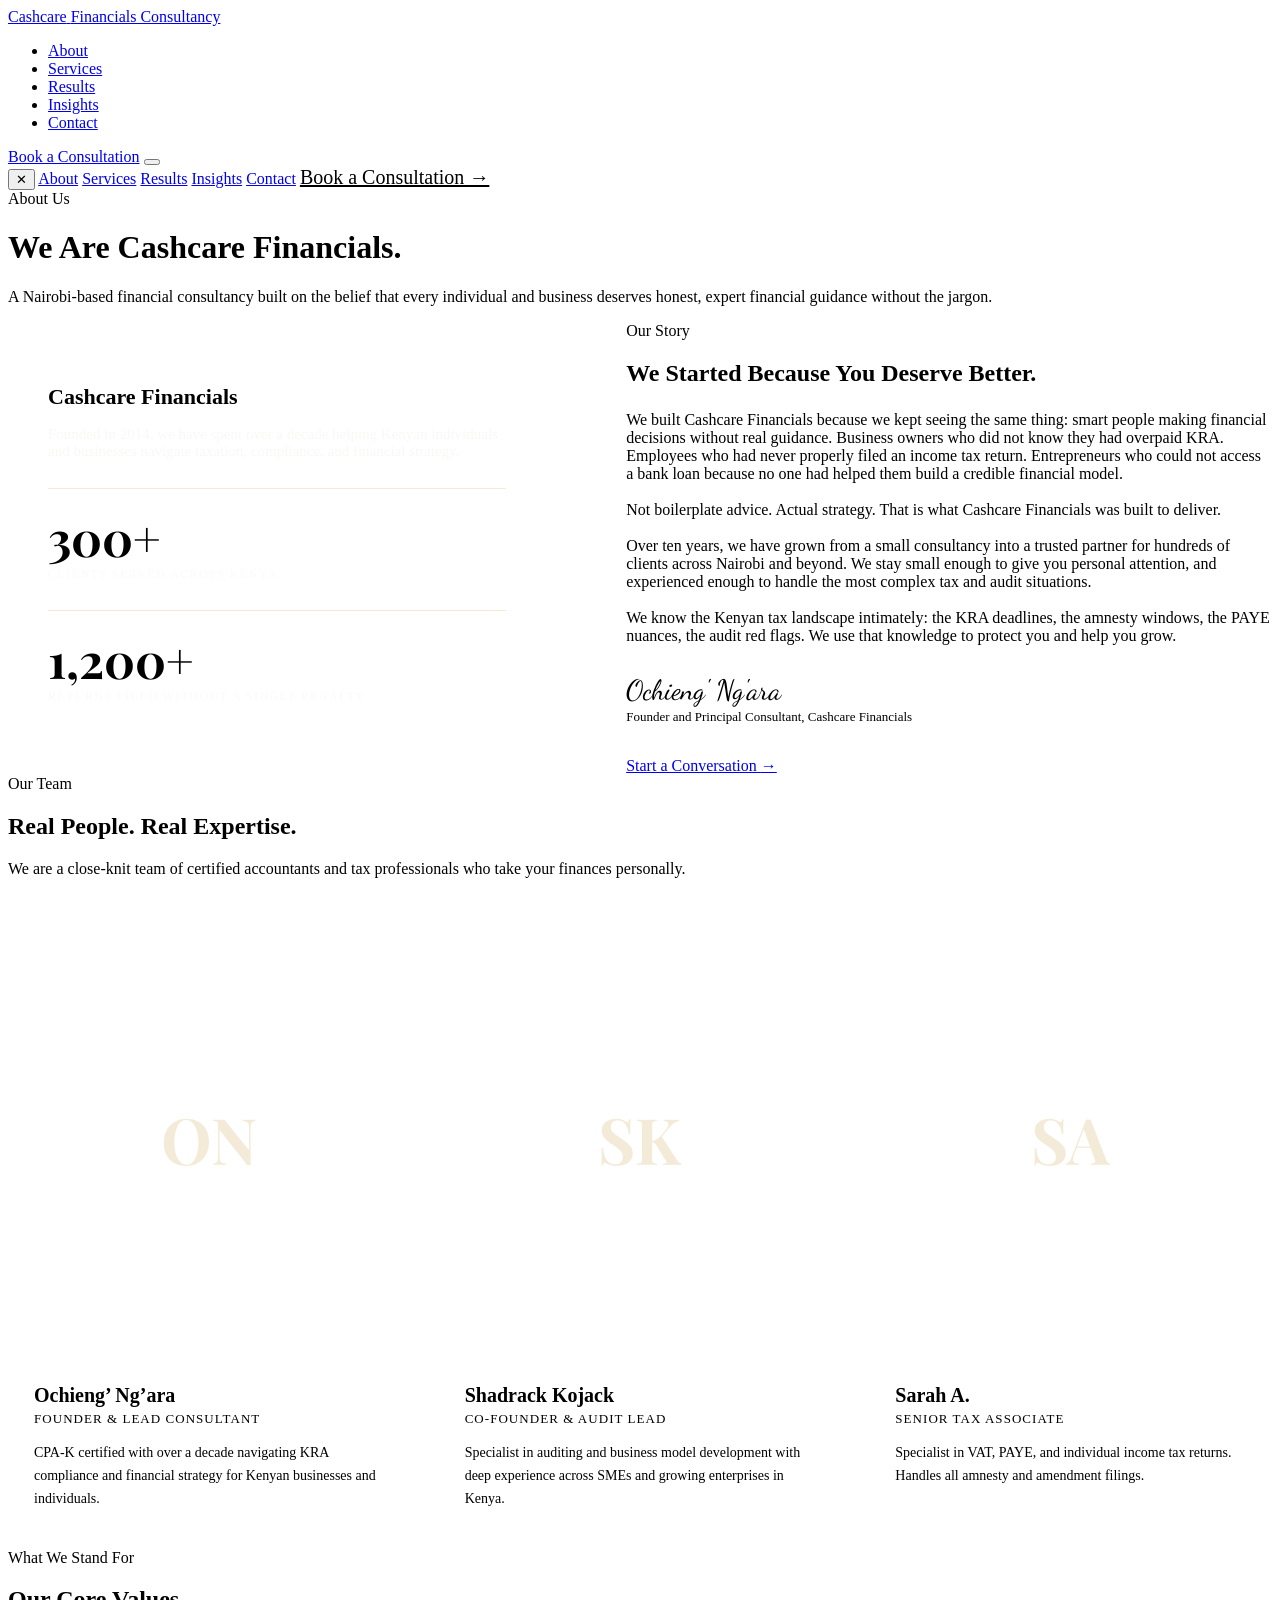
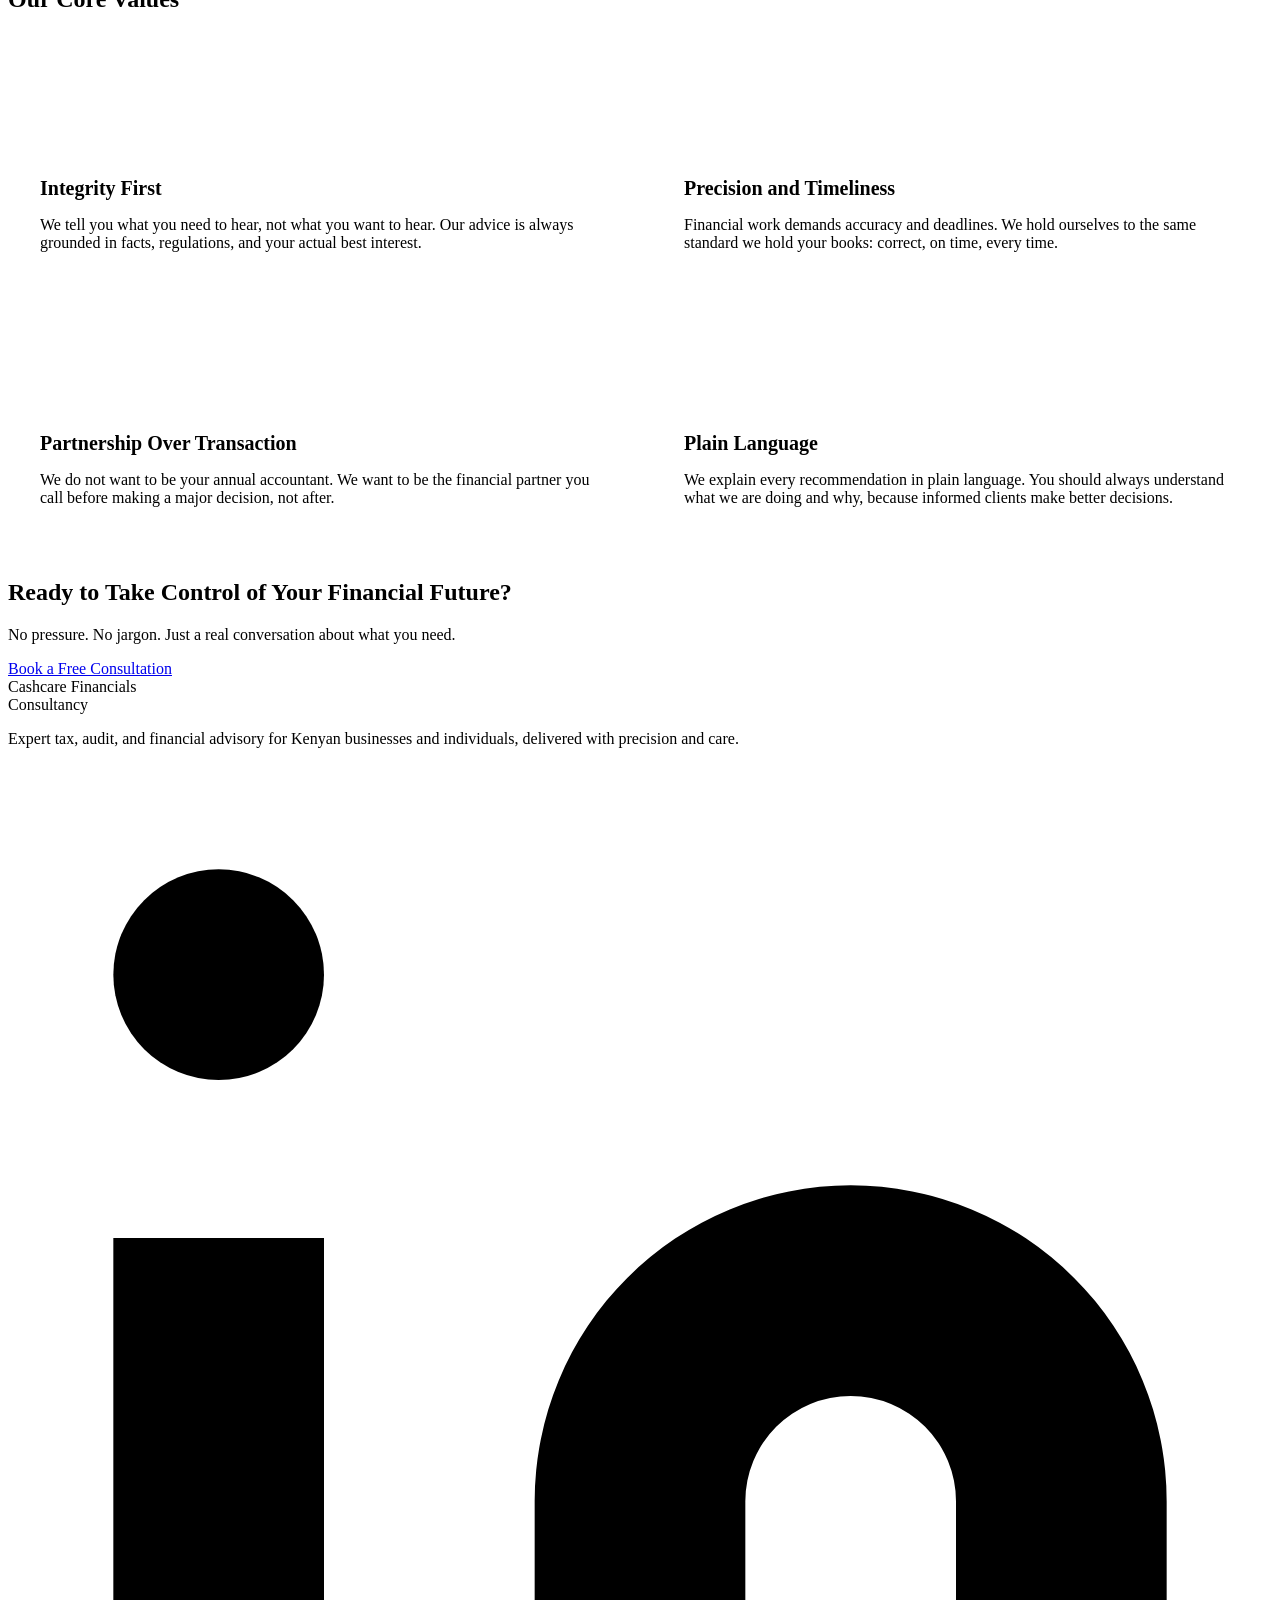
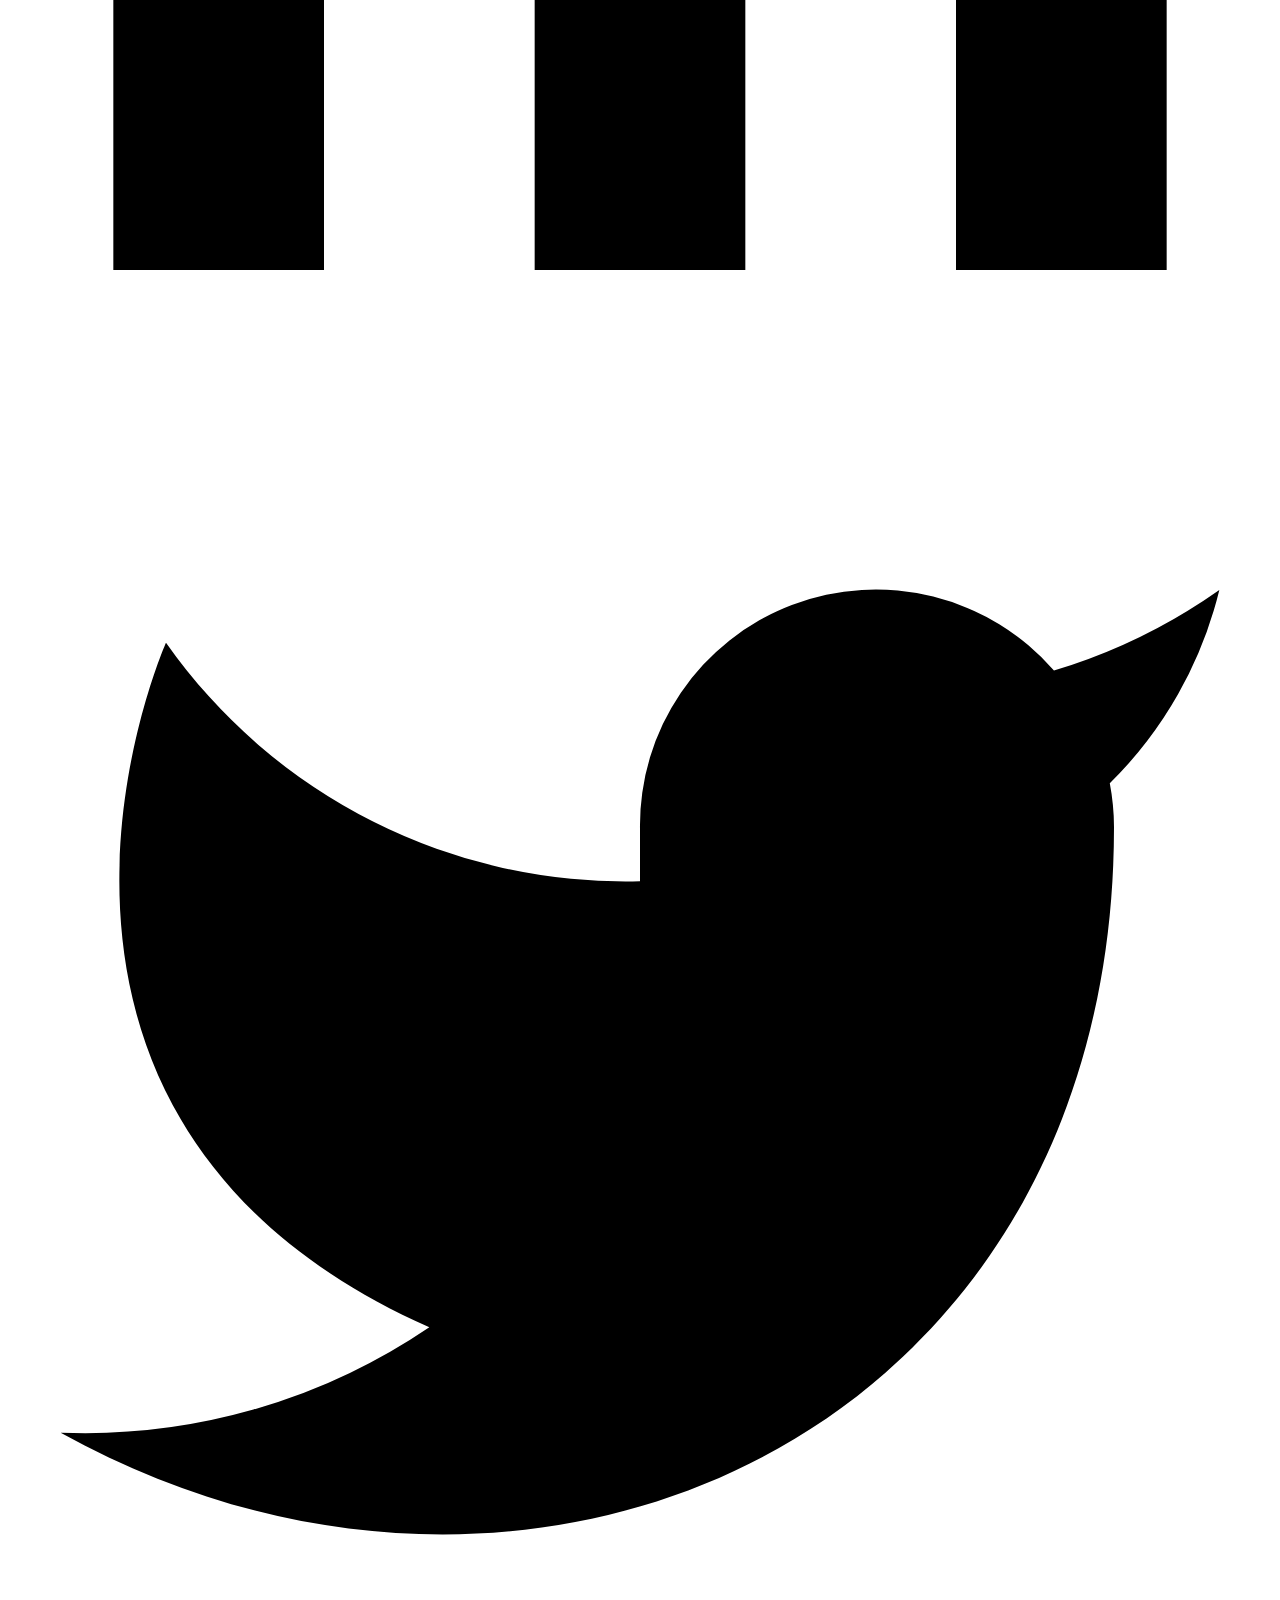
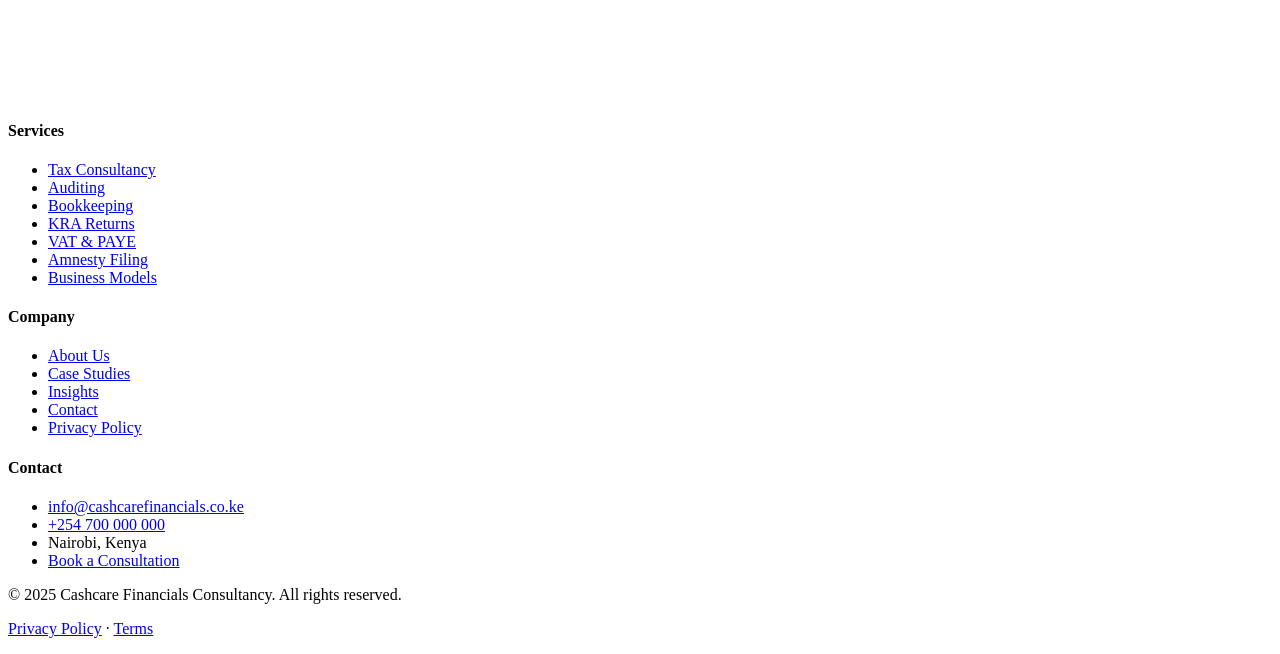
==== about.html @ 373b31c5 "Add About and Contact pages; update index.html Add new about.html and contact.html containing the fu" ====
<!DOCTYPE html>
<html lang="en">
<head>
  <meta charset="UTF-8"/>
  <meta name="viewport" content="width=device-width, initial-scale=1.0"/>
  <title>About Us | Cashcare Financials</title>
  <meta name="description" content="Meet the team behind Cashcare Financials, a Nairobi-based financial consultancy."/>
  <link rel="preconnect" href="https://fonts.googleapis.com"/>
  <link rel="preconnect" href="https://fonts.gstatic.com" crossorigin/>
  <link href="https://fonts.googleapis.com/css2?family=Playfair+Display:ital,wght@0,400;0,600;0,700;1,400;1,600&family=DM+Sans:wght@300;400;500;600&family=Cormorant+Garamond:ital,wght@1,400;1,500&family=Dancing+Script:wght@600&display=swap" rel="stylesheet"/>
  <link rel="stylesheet" href="shared.css"/>
  <style>
.values-grid { display: grid; grid-template-columns: 1fr 1fr; gap: 24px; margin-top: 60px; }
.value-block { background: var(--sand); border-radius: var(--radius); padding: 36px 32px; border-top: 3px solid var(--gold); }
.value-icon { width: 48px; height: 48px; background: var(--green); border-radius: 10px; display:flex;align-items:center;justify-content:center;margin-bottom:18px; }
.value-icon svg { width:24px;height:24px;stroke:var(--gold);fill:none;stroke-width:1.6; }
.value-block h3 { font-size:20px;margin-bottom:10px; }
.team-grid { display: grid; grid-template-columns: repeat(3, 1fr); gap: 28px; margin-top: 60px; }
.team-card { background: var(--sand); border-radius: var(--radius); overflow: hidden; }
.team-img { background: var(--green); aspect-ratio:1; display:flex;align-items:center;justify-content:center; }
.team-initials { font-family:"Playfair Display",serif;font-size:64px;color:rgba(201,150,59,0.2);font-weight:700; }
.team-info { padding: 24px 26px; }
.team-info h3 { font-size:20px;margin-bottom:4px; }
.team-info .role { font-size:13px;color:var(--gold);font-weight:500;letter-spacing:0.08em;text-transform:uppercase;margin-bottom:10px; }
.team-info p { font-size:14px;line-height:1.65; }
.story-wrap { display:grid;grid-template-columns:1fr 1.2fr;gap:80px;align-items:start; }
.story-aside { position:sticky;top:120px; }
.story-aside-box { background:var(--green);border-radius:12px;padding:40px;color:var(--cream); }
.story-aside-box h3 { color:var(--cream);font-size:22px;margin-bottom:16px; }
.story-aside-box p { color:rgba(248,245,239,0.65);font-size:15px;margin-bottom:0; }
.story-aside-stat { margin-top:28px;padding-top:24px;border-top:1px solid rgba(201,150,59,0.2); }
.story-aside-stat .num { font-family:"Playfair Display",serif;font-size:48px;color:var(--gold);font-weight:700;line-height:1; }
.story-aside-stat .lbl { font-size:12px;letter-spacing:0.12em;text-transform:uppercase;color:rgba(248,245,239,0.45);margin-top:6px; }
.story-content h2 { margin-bottom:24px; }
.story-content p { margin-bottom:18px; }
.sig-block { margin-top:28px; }
.sig-block .signature { font-family:"Dancing Script",cursive;font-size:28px;color:var(--green); }
.sig-block .sig-title { font-size:13px;color:var(--muted);margin-top:2px; }
@media(max-width:1024px){ .team-grid{grid-template-columns:1fr 1fr;} .story-wrap{grid-template-columns:1fr;gap:48px;} .story-aside{position:relative;top:0;} }
@media(max-width:768px){ .values-grid{grid-template-columns:1fr;} }
@media(max-width:640px){ .team-grid{grid-template-columns:1fr;} }
</style>
</head>
<body>
<nav id="navbar" class="solid" role="navigation" aria-label="Main navigation">
  <a href="index.html" class="nav-logo" aria-label="Cashcare Financials home">
    <span class="nav-logo-top">Cashcare</span>
    <span class="nav-logo-sub">Financials Consultancy</span>
  </a>
  <ul class="nav-links">
    <li><a href="about.html">About</a></li>
    <li><a href="services.html">Services</a></li>
    <li><a href="results.html">Results</a></li>
    <li><a href="insights.html">Insights</a></li>
    <li><a href="contact.html">Contact</a></li>
  </ul>
  <a href="contact.html" class="nav-cta">Book a Consultation</a>
  <button class="hamburger" id="hamburger-btn" aria-label="Open menu">
    <span></span><span></span><span></span>
  </button>
</nav>
<div id="drawer-overlay"></div>
<nav id="mobile-drawer" role="dialog" aria-label="Mobile navigation">
  <button id="drawer-close" aria-label="Close menu">&#x2715;</button>
  <a href="about.html">About</a>
  <a href="services.html">Services</a>
  <a href="results.html">Results</a>
  <a href="insights.html">Insights</a>
  <a href="contact.html">Contact</a>
  <a href="contact.html" style="color:var(--gold);margin-top:16px;font-size:20px;">Book a Consultation &rarr;</a>
</nav>

<div class="page-hero">
  <div class="page-hero-geo" aria-hidden="true"></div>
  <div class="page-hero-inner section-wrap">
    <span class="label">About Us</span>
    <h1>We Are Cashcare Financials.</h1>
    <p>A Nairobi-based financial consultancy built on the belief that every individual and business deserves honest, expert financial guidance without the jargon.</p>
  </div>
</div>

<section>
  <div class="section-wrap">
    <div class="story-wrap">
      <div class="story-aside reveal">
        <div class="story-aside-box">
          <h3>Cashcare Financials</h3>
          <p>Founded in 2014, we have spent over a decade helping Kenyan individuals and businesses navigate taxation, compliance, and financial strategy.</p>
          <div class="story-aside-stat">
            <div class="num">300+</div>
            <div class="lbl">Clients served across Kenya</div>
          </div>
          <div class="story-aside-stat">
            <div class="num">1,200+</div>
            <div class="lbl">Returns filed without a single penalty</div>
          </div>
        </div>
      </div>
      <div class="story-content reveal reveal-delay-2">
        <span class="label">Our Story</span>
        <h2>We Started Because You Deserve Better.</h2>
        <p>We built Cashcare Financials because we kept seeing the same thing: smart people making financial decisions without real guidance. Business owners who did not know they had overpaid KRA. Employees who had never properly filed an income tax return. Entrepreneurs who could not access a bank loan because no one had helped them build a credible financial model.</p>
        <p>Not boilerplate advice. Actual strategy. That is what Cashcare Financials was built to deliver.</p>
        <p>Over ten years, we have grown from a small consultancy into a trusted partner for hundreds of clients across Nairobi and beyond. We stay small enough to give you personal attention, and experienced enough to handle the most complex tax and audit situations.</p>
        <p>We know the Kenyan tax landscape intimately: the KRA deadlines, the amnesty windows, the PAYE nuances, the audit red flags. We use that knowledge to protect you and help you grow.</p>
        <div class="sig-block">
          <div class="signature">Ochieng&#39; Ng&#39;ara</div>
          <div class="sig-title">Founder and Principal Consultant, Cashcare Financials</div>
        </div>
        <div style="margin-top:32px;">
          <a href="contact.html" class="btn-primary">Start a Conversation <span class="arrow">&#8594;</span></a>
        </div>
      </div>
    </div>
  </div>
</section>

<section style="background:var(--sand);">
  <div class="section-wrap">
    <div class="section-header reveal">
      <span class="label">Our Team</span>
      <h2>Real People. Real Expertise.</h2>
      <p>We are a close-knit team of certified accountants and tax professionals who take your finances personally.</p>
    </div>
    <div class="team-grid">
      <div class="team-card reveal reveal-delay-1">
        <div class="team-img"><span class="team-initials" aria-hidden="true">ON</span></div>
        <div class="team-info">
          <h3>Ochieng&#8217; Ng&#8217;ara</h3>
          <div class="role">Founder &amp; Lead Consultant</div>
          <p>CPA-K certified with over a decade navigating KRA compliance and financial strategy for Kenyan businesses and individuals.</p>
        </div>
      </div>
      <div class="team-card reveal reveal-delay-2">
        <div class="team-img"><span class="team-initials" aria-hidden="true">SK</span></div>
        <div class="team-info">
          <h3>Shadrack Kojack</h3>
          <div class="role">Co-Founder &amp; Audit Lead</div>
          <p>Specialist in auditing and business model development with deep experience across SMEs and growing enterprises in Kenya.</p>
        </div>
      </div>
      <div class="team-card reveal reveal-delay-3">
        <div class="team-img"><span class="team-initials" aria-hidden="true">SA</span></div>
        <div class="team-info">
          <h3>Sarah A.</h3>
          <div class="role">Senior Tax Associate</div>
          <p>Specialist in VAT, PAYE, and individual income tax returns. Handles all amnesty and amendment filings.</p>
        </div>
      </div>
    </div>
  </div>
</section>

<section>
  <div class="section-wrap">
    <div class="section-header reveal">
      <span class="label">What We Stand For</span>
      <h2>Our Core Values</h2>
    </div>
    <div class="values-grid">
      <div class="value-block reveal reveal-delay-1">
        <div class="value-icon" aria-hidden="true"><svg viewBox="0 0 24 24"><path d="M12 22s8-4 8-10V5l-8-3-8 3v7c0 6 8 10 8 10z"/></svg></div>
        <h3>Integrity First</h3>
        <p>We tell you what you need to hear, not what you want to hear. Our advice is always grounded in facts, regulations, and your actual best interest.</p>
      </div>
      <div class="value-block reveal reveal-delay-2">
        <div class="value-icon" aria-hidden="true"><svg viewBox="0 0 24 24"><circle cx="12" cy="12" r="10"/><path d="M12 6v6l4 2"/></svg></div>
        <h3>Precision and Timeliness</h3>
        <p>Financial work demands accuracy and deadlines. We hold ourselves to the same standard we hold your books: correct, on time, every time.</p>
      </div>
      <div class="value-block reveal reveal-delay-3">
        <div class="value-icon" aria-hidden="true"><svg viewBox="0 0 24 24"><path d="M17 21v-2a4 4 0 0 0-4-4H5a4 4 0 0 0-4 4v2"/><circle cx="9" cy="7" r="4"/><path d="M23 21v-2a4 4 0 0 0-3-3.87M16 3.13a4 4 0 0 1 0 7.75"/></svg></div>
        <h3>Partnership Over Transaction</h3>
        <p>We do not want to be your annual accountant. We want to be the financial partner you call before making a major decision, not after.</p>
      </div>
      <div class="value-block reveal reveal-delay-4">
        <div class="value-icon" aria-hidden="true"><svg viewBox="0 0 24 24"><path d="M2 3h6a4 4 0 0 1 4 4v14a3 3 0 0 0-3-3H2z"/><path d="M22 3h-6a4 4 0 0 0-4 4v14a3 3 0 0 1 3-3h7z"/></svg></div>
        <h3>Plain Language</h3>
        <p>We explain every recommendation in plain language. You should always understand what we are doing and why, because informed clients make better decisions.</p>
      </div>
    </div>
  </div>
</section>
<div id="cta-banner" role="complementary">
  <div class="cta-inner">
    <div class="cta-text">
      <h2>Ready to Take Control of Your Financial Future?</h2>
      <p>No pressure. No jargon. Just a real conversation about what you need.</p>
    </div>
    <a href="contact.html" class="btn-white">Book a Free Consultation</a>
  </div>
</div>

<footer role="contentinfo">
  <div class="footer-grid">
    <div class="footer-brand">
      <div class="footer-logo">Cashcare Financials</div>
      <div class="footer-tagline">Consultancy</div>
      <p>Expert tax, audit, and financial advisory for Kenyan businesses and individuals, delivered with precision and care.</p>
      <div class="footer-socials">
        <a href="#" class="footer-social-link" aria-label="LinkedIn">
          <svg viewBox="0 0 24 24"><path d="M16 8a6 6 0 0 1 6 6v7h-4v-7a2 2 0 0 0-2-2 2 2 0 0 0-2 2v7h-4v-7a6 6 0 0 1 6-6z"/><rect x="2" y="9" width="4" height="12"/><circle cx="4" cy="4" r="2"/></svg>
        </a>
        <a href="#" class="footer-social-link" aria-label="Twitter">
          <svg viewBox="0 0 24 24"><path d="M23 3a10.9 10.9 0 0 1-3.14 1.53 4.48 4.48 0 0 0-7.86 3v1A10.66 10.66 0 0 1 3 4s-4 9 5 13a11.64 11.64 0 0 1-7 2c9 5 20 0 20-11.5a4.5 4.5 0 0 0-.08-.83A7.72 7.72 0 0 0 23 3z"/></svg>
        </a>
      </div>
    </div>
    <div class="footer-col">
      <h4>Services</h4>
      <ul class="footer-links">
        <li><a href="services.html">Tax Consultancy</a></li>
        <li><a href="services.html">Auditing</a></li>
        <li><a href="services.html">Bookkeeping</a></li>
        <li><a href="services.html">KRA Returns</a></li>
        <li><a href="services.html">VAT &amp; PAYE</a></li>
        <li><a href="services.html">Amnesty Filing</a></li>
        <li><a href="services.html">Business Models</a></li>
      </ul>
    </div>
    <div class="footer-col">
      <h4>Company</h4>
      <ul class="footer-links">
        <li><a href="about.html">About Us</a></li>
        <li><a href="results.html">Case Studies</a></li>
        <li><a href="insights.html">Insights</a></li>
        <li><a href="contact.html">Contact</a></li>
        <li><a href="#">Privacy Policy</a></li>
      </ul>
    </div>
    <div class="footer-col">
      <h4>Contact</h4>
      <ul class="footer-links">
        <li><a href="mailto:info@cashcarefinancials.co.ke">info@cashcarefinancials.co.ke</a></li>
        <li><a href="tel:+254700000000">+254 700 000 000</a></li>
        <li><a>Nairobi, Kenya</a></li>
        <li><a href="contact.html">Book a Consultation</a></li>
      </ul>
    </div>
  </div>
  <div class="footer-bottom">
    <p>&copy; 2025 Cashcare Financials Consultancy. All rights reserved.</p>
    <p><a href="#">Privacy Policy</a> &middot; <a href="#">Terms</a></p>
  </div>
</footer>
<script src="shared.js"></script>
</body>
</html>
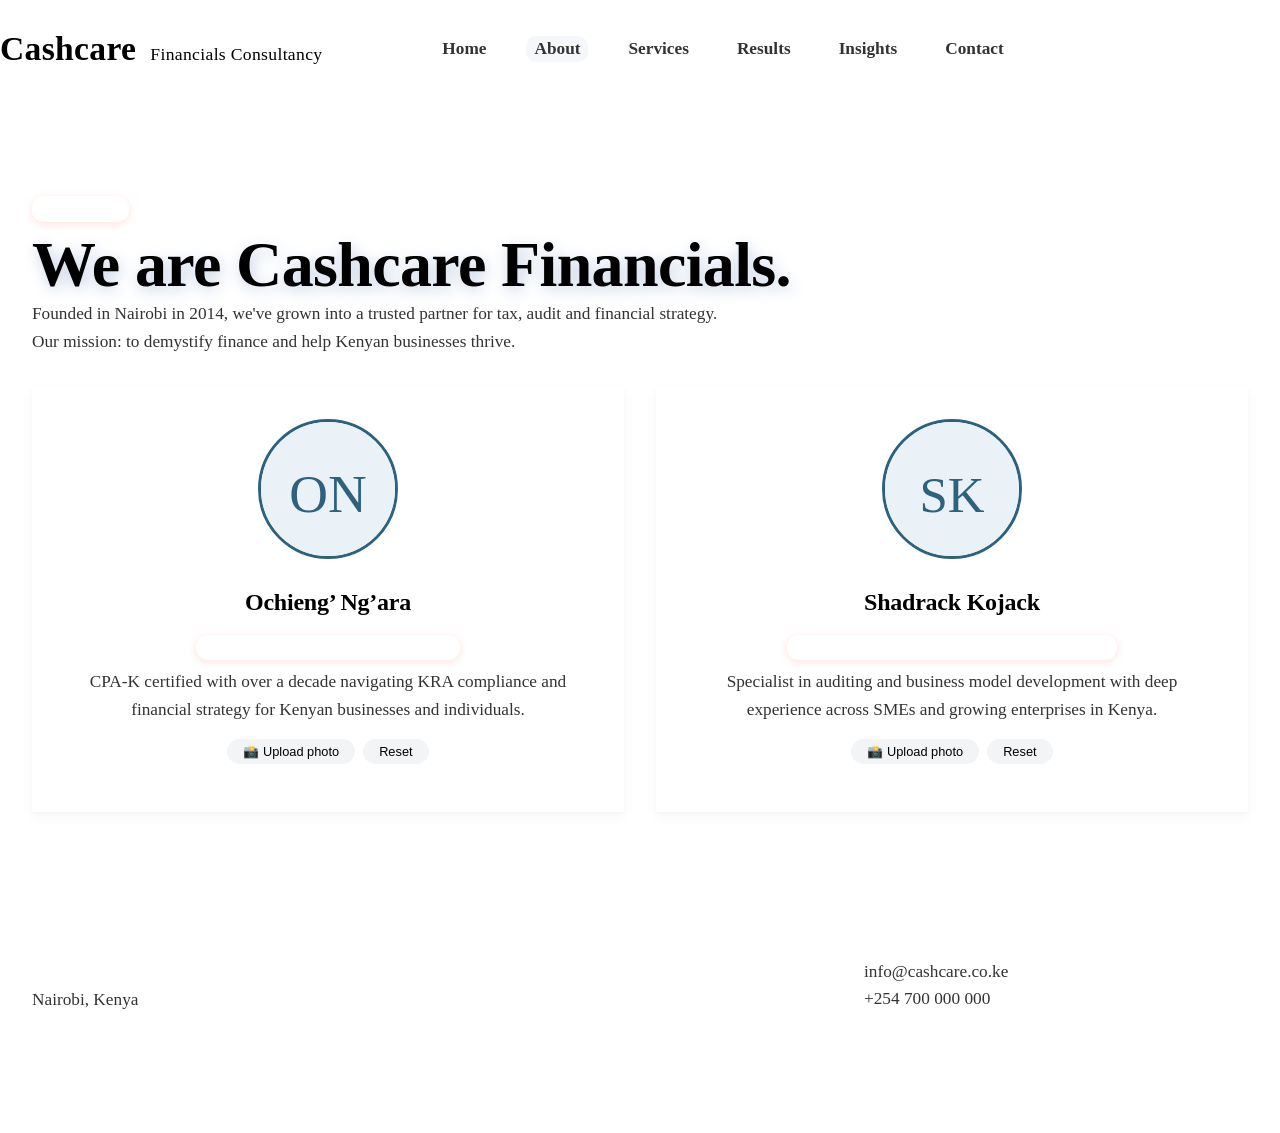
==== commit c20fbcd4: "Refactor pages to shared layout & styles Introduce a shared stylesheet and modernize several pages. " ====
--- a/about.html
+++ b/about.html
@@ -1,248 +1,73 @@
 <!DOCTYPE html>
-<html lang="en">
+<!DOCTYPE html>
 <head>
-  <meta charset="UTF-8"/>
-  <meta name="viewport" content="width=device-width, initial-scale=1.0"/>
-  <title>About Us | Cashcare Financials</title>
-  <meta name="description" content="Meet the team behind Cashcare Financials, a Nairobi-based financial consultancy."/>
-  <link rel="preconnect" href="https://fonts.googleapis.com"/>
-  <link rel="preconnect" href="https://fonts.gstatic.com" crossorigin/>
-  <link href="https://fonts.googleapis.com/css2?family=Playfair+Display:ital,wght@0,400;0,600;0,700;1,400;1,600&family=DM+Sans:wght@300;400;500;600&family=Cormorant+Garamond:ital,wght@1,400;1,500&family=Dancing+Script:wght@600&display=swap" rel="stylesheet"/>
-  <link rel="stylesheet" href="shared.css"/>
+  <meta charset="UTF-8">
+  <meta name="viewport" content="width=device-width, initial-scale=1.0">
+  <title>About | Cashcare Financials</title>
+  <link href="https://fonts.googleapis.com/css2?family=Inter:wght@300;400;500;600;700&display=swap" rel="stylesheet">
+  <link rel="stylesheet" href="shared.css">
   <style>
-.values-grid { display: grid; grid-template-columns: 1fr 1fr; gap: 24px; margin-top: 60px; }
-.value-block { background: var(--sand); border-radius: var(--radius); padding: 36px 32px; border-top: 3px solid var(--gold); }
-.value-icon { width: 48px; height: 48px; background: var(--green); border-radius: 10px; display:flex;align-items:center;justify-content:center;margin-bottom:18px; }
-.value-icon svg { width:24px;height:24px;stroke:var(--gold);fill:none;stroke-width:1.6; }
-.value-block h3 { font-size:20px;margin-bottom:10px; }
-.team-grid { display: grid; grid-template-columns: repeat(3, 1fr); gap: 28px; margin-top: 60px; }
-.team-card { background: var(--sand); border-radius: var(--radius); overflow: hidden; }
-.team-img { background: var(--green); aspect-ratio:1; display:flex;align-items:center;justify-content:center; }
-.team-initials { font-family:"Playfair Display",serif;font-size:64px;color:rgba(201,150,59,0.2);font-weight:700; }
-.team-info { padding: 24px 26px; }
-.team-info h3 { font-size:20px;margin-bottom:4px; }
-.team-info .role { font-size:13px;color:var(--gold);font-weight:500;letter-spacing:0.08em;text-transform:uppercase;margin-bottom:10px; }
-.team-info p { font-size:14px;line-height:1.65; }
-.story-wrap { display:grid;grid-template-columns:1fr 1.2fr;gap:80px;align-items:start; }
-.story-aside { position:sticky;top:120px; }
-.story-aside-box { background:var(--green);border-radius:12px;padding:40px;color:var(--cream); }
-.story-aside-box h3 { color:var(--cream);font-size:22px;margin-bottom:16px; }
-.story-aside-box p { color:rgba(248,245,239,0.65);font-size:15px;margin-bottom:0; }
-.story-aside-stat { margin-top:28px;padding-top:24px;border-top:1px solid rgba(201,150,59,0.2); }
-.story-aside-stat .num { font-family:"Playfair Display",serif;font-size:48px;color:var(--gold);font-weight:700;line-height:1; }
-.story-aside-stat .lbl { font-size:12px;letter-spacing:0.12em;text-transform:uppercase;color:rgba(248,245,239,0.45);margin-top:6px; }
-.story-content h2 { margin-bottom:24px; }
-.story-content p { margin-bottom:18px; }
-.sig-block { margin-top:28px; }
-.sig-block .signature { font-family:"Dancing Script",cursive;font-size:28px;color:var(--green); }
-.sig-block .sig-title { font-size:13px;color:var(--muted);margin-top:2px; }
-@media(max-width:1024px){ .team-grid{grid-template-columns:1fr 1fr;} .story-wrap{grid-template-columns:1fr;gap:48px;} .story-aside{position:relative;top:0;} }
-@media(max-width:768px){ .values-grid{grid-template-columns:1fr;} }
-@media(max-width:640px){ .team-grid{grid-template-columns:1fr;} }
-</style>
+    .founder-row { display: flex; gap: 2rem; flex-wrap: wrap; margin-top: 2rem; }
+    .founder-card { flex: 1; min-width: 260px; text-align: center; background: var(--white); border-radius: var(--radius-md); padding: 2rem; box-shadow: var(--shadow-sm); }
+    .avatar { width: 140px; height: 140px; border-radius: 50%; object-fit: cover; border: 3px solid var(--blue-mid); margin-bottom: 1rem; background: var(--gray-light); }
+    .upload-btns { margin: 1rem 0; display: flex; gap: 0.5rem; justify-content: center; }
+    .small-btn { background: var(--gray-light); border: none; padding: 0.3rem 1rem; border-radius: 20px; cursor: pointer; font-size: 0.8rem; }
+  </style>
 </head>
 <body>
-<nav id="navbar" class="solid" role="navigation" aria-label="Main navigation">
-  <a href="index.html" class="nav-logo" aria-label="Cashcare Financials home">
-    <span class="nav-logo-top">Cashcare</span>
-    <span class="nav-logo-sub">Financials Consultancy</span>
-  </a>
-  <ul class="nav-links">
-    <li><a href="about.html">About</a></li>
-    <li><a href="services.html">Services</a></li>
-    <li><a href="results.html">Results</a></li>
-    <li><a href="insights.html">Insights</a></li>
-    <li><a href="contact.html">Contact</a></li>
-  </ul>
-  <a href="contact.html" class="nav-cta">Book a Consultation</a>
-  <button class="hamburger" id="hamburger-btn" aria-label="Open menu">
-    <span></span><span></span><span></span>
-  </button>
+<nav>
+  <div class="nav-container container">
+    <a href="index.html" class="logo">Cashcare <span>Financials Consultancy</span></a>
+    <ul class="nav-links">
+      <li><a href="index.html">Home</a></li>
+      <li><a href="about.html" class="active">About</a></li>
+      <li><a href="services.html">Services</a></li>
+      <li><a href="results.html">Results</a></li>
+      <li><a href="insights.html">Insights</a></li>
+      <li><a href="contact.html">Contact</a></li>
+    </ul>
+    <a href="contact.html" class="btn btn-primary">Book a Call</a>
+    <button class="hamburger" id="menuBtn">☰</button>
+  </div>
 </nav>
-<div id="drawer-overlay"></div>
-<nav id="mobile-drawer" role="dialog" aria-label="Mobile navigation">
-  <button id="drawer-close" aria-label="Close menu">&#x2715;</button>
-  <a href="about.html">About</a>
-  <a href="services.html">Services</a>
-  <a href="results.html">Results</a>
-  <a href="insights.html">Insights</a>
-  <a href="contact.html">Contact</a>
-  <a href="contact.html" style="color:var(--gold);margin-top:16px;font-size:20px;">Book a Consultation &rarr;</a>
-</nav>
-
-<div class="page-hero">
-  <div class="page-hero-geo" aria-hidden="true"></div>
-  <div class="page-hero-inner section-wrap">
-    <span class="label">About Us</span>
-    <h1>We Are Cashcare Financials.</h1>
-    <p>A Nairobi-based financial consultancy built on the belief that every individual and business deserves honest, expert financial guidance without the jargon.</p>
+<div class="container" style="padding-top: 6rem;">
+  <span class="label">The firm</span>
+  <h1>We are Cashcare Financials.</h1>
+  <p style="max-width: 700px;">Founded in Nairobi in 2014, we've grown into a trusted partner for tax, audit and financial strategy. Our mission: to demystify finance and help Kenyan businesses thrive.</p>
+  
+  <div class="founder-row">
+    <div class="founder-card">
+      <img id="ochiengImg" class="avatar" src="data:image/svg+xml,%3Csvg xmlns='http://www.w3.org/2000/svg' viewBox='0 0 100 100'%3E%3Crect width='100' height='100' fill='%23EBF2F7'/%3E%3Ctext x='50' y='67' font-size='40' text-anchor='middle' fill='%232C6280'%3EON%3C/text%3E%3C/svg%3E">
+      <h3>Ochieng’ Ng’ara</h3>
+      <p class="label" style="margin-bottom:0.5rem;">Founder & Lead Consultant</p>
+      <p>CPA-K certified with over a decade navigating KRA compliance and financial strategy for Kenyan businesses and individuals.</p>
+      <div class="upload-btns"><button id="uploadOchieng" class="small-btn">📸 Upload photo</button><button id="resetOchieng" class="small-btn">Reset</button></div>
+      <input type="file" id="fileOchieng" accept="image/*" style="display:none">
+    </div>
+    <div class="founder-card">
+      <img id="shadrackImg" class="avatar" src="data:image/svg+xml,%3Csvg xmlns='http://www.w3.org/2000/svg' viewBox='0 0 100 100'%3E%3Crect width='100' height='100' fill='%23EBF2F7'/%3E%3Ctext x='50' y='67' font-size='38' text-anchor='middle' fill='%232C6280'%3ESK%3C/text%3E%3C/svg%3E">
+      <h3>Shadrack Kojack</h3>
+      <p class="label" style="margin-bottom:0.5rem;">Co-Founder & Financial Strategist</p>
+      <p>Specialist in auditing and business model development with deep experience across SMEs and growing enterprises in Kenya.</p>
+      <div class="upload-btns"><button id="uploadShadrack" class="small-btn">📸 Upload photo</button><button id="resetShadrack" class="small-btn">Reset</button></div>
+      <input type="file" id="fileShadrack" accept="image/*" style="display:none">
+    </div>
   </div>
 </div>
-
-<section>
-  <div class="section-wrap">
-    <div class="story-wrap">
-      <div class="story-aside reveal">
-        <div class="story-aside-box">
-          <h3>Cashcare Financials</h3>
-          <p>Founded in 2014, we have spent over a decade helping Kenyan individuals and businesses navigate taxation, compliance, and financial strategy.</p>
-          <div class="story-aside-stat">
-            <div class="num">300+</div>
-            <div class="lbl">Clients served across Kenya</div>
-          </div>
-          <div class="story-aside-stat">
-            <div class="num">1,200+</div>
-            <div class="lbl">Returns filed without a single penalty</div>
-          </div>
-        </div>
-      </div>
-      <div class="story-content reveal reveal-delay-2">
-        <span class="label">Our Story</span>
-        <h2>We Started Because You Deserve Better.</h2>
-        <p>We built Cashcare Financials because we kept seeing the same thing: smart people making financial decisions without real guidance. Business owners who did not know they had overpaid KRA. Employees who had never properly filed an income tax return. Entrepreneurs who could not access a bank loan because no one had helped them build a credible financial model.</p>
-        <p>Not boilerplate advice. Actual strategy. That is what Cashcare Financials was built to deliver.</p>
-        <p>Over ten years, we have grown from a small consultancy into a trusted partner for hundreds of clients across Nairobi and beyond. We stay small enough to give you personal attention, and experienced enough to handle the most complex tax and audit situations.</p>
-        <p>We know the Kenyan tax landscape intimately: the KRA deadlines, the amnesty windows, the PAYE nuances, the audit red flags. We use that knowledge to protect you and help you grow.</p>
-        <div class="sig-block">
-          <div class="signature">Ochieng&#39; Ng&#39;ara</div>
-          <div class="sig-title">Founder and Principal Consultant, Cashcare Financials</div>
-        </div>
-        <div style="margin-top:32px;">
-          <a href="contact.html" class="btn-primary">Start a Conversation <span class="arrow">&#8594;</span></a>
-        </div>
-      </div>
-    </div>
-  </div>
-</section>
-
-<section style="background:var(--sand);">
-  <div class="section-wrap">
-    <div class="section-header reveal">
-      <span class="label">Our Team</span>
-      <h2>Real People. Real Expertise.</h2>
-      <p>We are a close-knit team of certified accountants and tax professionals who take your finances personally.</p>
-    </div>
-    <div class="team-grid">
-      <div class="team-card reveal reveal-delay-1">
-        <div class="team-img"><span class="team-initials" aria-hidden="true">ON</span></div>
-        <div class="team-info">
-          <h3>Ochieng&#8217; Ng&#8217;ara</h3>
-          <div class="role">Founder &amp; Lead Consultant</div>
-          <p>CPA-K certified with over a decade navigating KRA compliance and financial strategy for Kenyan businesses and individuals.</p>
-        </div>
-      </div>
-      <div class="team-card reveal reveal-delay-2">
-        <div class="team-img"><span class="team-initials" aria-hidden="true">SK</span></div>
-        <div class="team-info">
-          <h3>Shadrack Kojack</h3>
-          <div class="role">Co-Founder &amp; Audit Lead</div>
-          <p>Specialist in auditing and business model development with deep experience across SMEs and growing enterprises in Kenya.</p>
-        </div>
-      </div>
-      <div class="team-card reveal reveal-delay-3">
-        <div class="team-img"><span class="team-initials" aria-hidden="true">SA</span></div>
-        <div class="team-info">
-          <h3>Sarah A.</h3>
-          <div class="role">Senior Tax Associate</div>
-          <p>Specialist in VAT, PAYE, and individual income tax returns. Handles all amnesty and amendment filings.</p>
-        </div>
-      </div>
-    </div>
-  </div>
-</section>
-
-<section>
-  <div class="section-wrap">
-    <div class="section-header reveal">
-      <span class="label">What We Stand For</span>
-      <h2>Our Core Values</h2>
-    </div>
-    <div class="values-grid">
-      <div class="value-block reveal reveal-delay-1">
-        <div class="value-icon" aria-hidden="true"><svg viewBox="0 0 24 24"><path d="M12 22s8-4 8-10V5l-8-3-8 3v7c0 6 8 10 8 10z"/></svg></div>
-        <h3>Integrity First</h3>
-        <p>We tell you what you need to hear, not what you want to hear. Our advice is always grounded in facts, regulations, and your actual best interest.</p>
-      </div>
-      <div class="value-block reveal reveal-delay-2">
-        <div class="value-icon" aria-hidden="true"><svg viewBox="0 0 24 24"><circle cx="12" cy="12" r="10"/><path d="M12 6v6l4 2"/></svg></div>
-        <h3>Precision and Timeliness</h3>
-        <p>Financial work demands accuracy and deadlines. We hold ourselves to the same standard we hold your books: correct, on time, every time.</p>
-      </div>
-      <div class="value-block reveal reveal-delay-3">
-        <div class="value-icon" aria-hidden="true"><svg viewBox="0 0 24 24"><path d="M17 21v-2a4 4 0 0 0-4-4H5a4 4 0 0 0-4 4v2"/><circle cx="9" cy="7" r="4"/><path d="M23 21v-2a4 4 0 0 0-3-3.87M16 3.13a4 4 0 0 1 0 7.75"/></svg></div>
-        <h3>Partnership Over Transaction</h3>
-        <p>We do not want to be your annual accountant. We want to be the financial partner you call before making a major decision, not after.</p>
-      </div>
-      <div class="value-block reveal reveal-delay-4">
-        <div class="value-icon" aria-hidden="true"><svg viewBox="0 0 24 24"><path d="M2 3h6a4 4 0 0 1 4 4v14a3 3 0 0 0-3-3H2z"/><path d="M22 3h-6a4 4 0 0 0-4 4v14a3 3 0 0 1 3-3h7z"/></svg></div>
-        <h3>Plain Language</h3>
-        <p>We explain every recommendation in plain language. You should always understand what we are doing and why, because informed clients make better decisions.</p>
-      </div>
-    </div>
-  </div>
-</section>
-<div id="cta-banner" role="complementary">
-  <div class="cta-inner">
-    <div class="cta-text">
-      <h2>Ready to Take Control of Your Financial Future?</h2>
-      <p>No pressure. No jargon. Just a real conversation about what you need.</p>
-    </div>
-    <a href="contact.html" class="btn-white">Book a Free Consultation</a>
-  </div>
-</div>
-
-<footer role="contentinfo">
-  <div class="footer-grid">
-    <div class="footer-brand">
-      <div class="footer-logo">Cashcare Financials</div>
-      <div class="footer-tagline">Consultancy</div>
-      <p>Expert tax, audit, and financial advisory for Kenyan businesses and individuals, delivered with precision and care.</p>
-      <div class="footer-socials">
-        <a href="#" class="footer-social-link" aria-label="LinkedIn">
-          <svg viewBox="0 0 24 24"><path d="M16 8a6 6 0 0 1 6 6v7h-4v-7a2 2 0 0 0-2-2 2 2 0 0 0-2 2v7h-4v-7a6 6 0 0 1 6-6z"/><rect x="2" y="9" width="4" height="12"/><circle cx="4" cy="4" r="2"/></svg>
-        </a>
-        <a href="#" class="footer-social-link" aria-label="Twitter">
-          <svg viewBox="0 0 24 24"><path d="M23 3a10.9 10.9 0 0 1-3.14 1.53 4.48 4.48 0 0 0-7.86 3v1A10.66 10.66 0 0 1 3 4s-4 9 5 13a11.64 11.64 0 0 1-7 2c9 5 20 0 20-11.5a4.5 4.5 0 0 0-.08-.83A7.72 7.72 0 0 0 23 3z"/></svg>
-        </a>
-      </div>
-    </div>
-    <div class="footer-col">
-      <h4>Services</h4>
-      <ul class="footer-links">
-        <li><a href="services.html">Tax Consultancy</a></li>
-        <li><a href="services.html">Auditing</a></li>
-        <li><a href="services.html">Bookkeeping</a></li>
-        <li><a href="services.html">KRA Returns</a></li>
-        <li><a href="services.html">VAT &amp; PAYE</a></li>
-        <li><a href="services.html">Amnesty Filing</a></li>
-        <li><a href="services.html">Business Models</a></li>
-      </ul>
-    </div>
-    <div class="footer-col">
-      <h4>Company</h4>
-      <ul class="footer-links">
-        <li><a href="about.html">About Us</a></li>
-        <li><a href="results.html">Case Studies</a></li>
-        <li><a href="insights.html">Insights</a></li>
-        <li><a href="contact.html">Contact</a></li>
-        <li><a href="#">Privacy Policy</a></li>
-      </ul>
-    </div>
-    <div class="footer-col">
-      <h4>Contact</h4>
-      <ul class="footer-links">
-        <li><a href="mailto:info@cashcarefinancials.co.ke">info@cashcarefinancials.co.ke</a></li>
-        <li><a href="tel:+254700000000">+254 700 000 000</a></li>
-        <li><a>Nairobi, Kenya</a></li>
-        <li><a href="contact.html">Book a Consultation</a></li>
-      </ul>
-    </div>
-  </div>
-  <div class="footer-bottom">
-    <p>&copy; 2025 Cashcare Financials Consultancy. All rights reserved.</p>
-    <p><a href="#">Privacy Policy</a> &middot; <a href="#">Terms</a></p>
-  </div>
-</footer>
-<script src="shared.js"></script>
+<footer><div class="container footer-grid"><div><div class="logo" style="color:white;">Cashcare Financials</div><p style="margin-top:0.5rem;">Nairobi, Kenya</p></div><div><h4>Services</h4><a href="services.html">Tax</a><br><a href="services.html">Audit</a><br><a href="services.html">Bookkeeping</a></div><div><h4>Contact</h4><p>info@cashcare.co.ke<br>+254 700 000 000</p></div></div><div class="container" style="text-align:center; border-top:1px solid rgba(255,255,255,0.1); margin-top:2rem; padding-top:1rem;">© 2025 Cashcare Financials Consultancy</div></footer>
+<script>
+  function setupUpload(avatarId, inputId, storageKey, defaultSvg) {
+    const avatar = document.getElementById(avatarId), input = document.getElementById(inputId);
+    const stored = localStorage.getItem(storageKey);
+    if (stored && stored.startsWith('data:image')) avatar.src = stored;
+    const uploadBtn = document.getElementById(`upload${avatarId === 'ochiengImg' ? 'Ochieng' : 'Shadrack'}`);
+    const resetBtn = document.getElementById(`reset${avatarId === 'ochiengImg' ? 'Ochieng' : 'Shadrack'}`);
+    uploadBtn.onclick = () => input.click();
+    resetBtn.onclick = () => { avatar.src = defaultSvg; localStorage.removeItem(storageKey); };
+    input.onchange = e => { const file = e.target.files[0]; if(file && file.type.match('image')){ const r = new FileReader(); r.onload = ev => { avatar.src = ev.target.result; localStorage.setItem(storageKey, ev.target.result); }; r.readAsDataURL(file); } };
+  }
+  setupUpload('ochiengImg','fileOchieng','cashcare_ochieng','data:image/svg+xml,%3Csvg xmlns=\'http://www.w3.org/2000/svg\' viewBox=\'0 0 100 100\'%3E%3Crect width=\'100\' height=\'100\' fill=\'%23EBF2F7\'/%3E%3Ctext x=\'50\' y=\'67\' font-size=\'40\' text-anchor=\'middle\' fill=\'%232C6280\'%3EON%3C/text%3E%3C/svg%3E');
+  setupUpload('shadrackImg','fileShadrack','cashcare_shadrack','data:image/svg+xml,%3Csvg xmlns=\'http://www.w3.org/2000/svg\' viewBox=\'0 0 100 100\'%3E%3Crect width=\'100\' height=\'100\' fill=\'%23EBF2F7\'/%3E%3Ctext x=\'50\' y=\'67\' font-size=\'38\' text-anchor=\'middle\' fill=\'%232C6280\'%3ESK%3C/text%3E%3C/svg%3E');
+</script>
 </body>
-</html>
+</html>
--- a/shared.css
+++ b/shared.css
@@ -0,0 +1,355 @@
+/* shared.css – Modern Corporate Theme | Clean | Blue/Gray | Subtle Shadows */
+:root {
+  --blue-deep:    #1A3F5C;
+  --blue-mid:     #2C6280;
+  --blue-light:   #EBF2F7;
+  --gray-dark:    #2D3A3F;
+  --gray-mid:     #5C6A70;
+  --gray-light:   #F2F4F6;
+  --white:        #FFFFFF;
+  --shadow-sm:    0 4px 12px rgba(0,0,0,0.04), 0 2px 4px rgba(0,0,0,0.02);
+  --shadow-md:    0 8px 24px rgba(0,0,0,0.06);
+  --shadow-lg:    0 20px 32px rgba(0,0,0,0.08);
+  /* shared.css – Catchy, Elegant, Times New Roman Theme */
+  :root {
+    --primary: #1A237E;
+    --accent: #00B8D9;
+    --accent2: #FF6F61;
+    --bg-gradient: linear-gradient(135deg, #f5f7fa 0%, #c3cfe2 100%);
+    --section-gradient: linear-gradient(120deg, #e0eafc 0%, #cfdef3 100%);
+    --card-gradient: linear-gradient(120deg, #fdfbfb 0%, #ebedee 100%);
+    --shadow-1: 0 4px 24px rgba(26,35,126,0.10), 0 2px 8px rgba(0,184,217,0.08);
+    --shadow-2: 0 8px 32px rgba(255,111,97,0.10);
+    --radius: 18px;
+    --transition: 0.25s cubic-bezier(.4,2,.6,1);
+  }
+
+  * { margin: 0; padding: 0; box-sizing: border-box; }
+
+  body {
+    font-family: 'Times New Roman', Times, serif;
+    background: var(--bg-gradient);
+    color: var(--primary);
+    line-height: 1.6;
+    scroll-behavior: smooth;
+  }
+
+  h1, h2, h3, .logo, .btn {
+    font-family: 'Times New Roman', Times, serif;
+    font-weight: bold;
+    letter-spacing: -0.01em;
+  }
+  h1 {
+    font-size: clamp(2.8rem, 6vw, 4rem);
+    line-height: 1.1;
+    color: var(--primary);
+    text-shadow: 2px 4px 16px #c3cfe2;
+  }
+  h2 {
+    font-size: clamp(2rem, 4vw, 2.8rem);
+    margin-bottom: 1rem;
+    color: var(--accent2);
+    border-left: 6px solid var(--accent);
+    padding-left: 0.7rem;
+    background: linear-gradient(90deg, #fff 80%, #e0eafc 100%);
+    border-radius: 0 18px 18px 0;
+  }
+  h3 {
+    font-size: 1.5rem;
+    margin-bottom: 0.75rem;
+    color: var(--primary);
+  }
+  p, li {
+    font-size: 1.08rem;
+    color: #333;
+  }
+  .label {
+    font-size: 0.8rem;
+    text-transform: uppercase;
+    letter-spacing: 0.12em;
+    font-weight: bold;
+    color: var(--accent);
+    margin-bottom: 0.5rem;
+    display: inline-block;
+    background: var(--accent2);
+    color: #fff;
+    padding: 0.2em 0.8em;
+    border-radius: 12px;
+    box-shadow: 0 2px 8px #ff6f6133;
+  }
+
+  .container { max-width: 1280px; margin: 0 auto; padding: 0 2rem; }
+  section { padding: 5rem 0; background: var(--section-gradient); border-radius: var(--radius); margin-bottom: 2.5rem; box-shadow: var(--shadow-1); position: relative; }
+  section:after { content: ""; display: block; position: absolute; left: 30px; right: 30px; bottom: 0; height: 6px; border-radius: 3px; background: var(--accent2); opacity: 0.08; }
+
+  /* Buttons */
+  .btn {
+    display: inline-flex;
+    align-items: center;
+    gap: 0.5rem;
+    padding: 1rem 2.2rem;
+    border-radius: var(--radius);
+    font-weight: bold;
+    text-decoration: none;
+    transition: var(--transition);
+    cursor: pointer;
+    border: none;
+    font-family: 'Times New Roman', Times, serif;
+    font-size: 1.1rem;
+    box-shadow: var(--shadow-1);
+    background: var(--accent);
+    color: #fff;
+    position: relative;
+    overflow: hidden;
+  }
+  .btn:after {
+    content: "";
+    position: absolute;
+    left: 0; top: 0; right: 0; bottom: 0;
+    background: var(--accent2);
+    opacity: 0;
+    transition: opacity 0.3s;
+    z-index: 0;
+  }
+  .btn:hover:after {
+    opacity: 0.12;
+  }
+  .btn-primary {
+    background: var(--primary);
+    color: #fff;
+    box-shadow: var(--shadow-2);
+  }
+  .btn-primary:hover {
+    background: var(--accent2);
+    color: #fff;
+    transform: translateY(-2px) scale(1.04);
+  }
+  .btn-outline {
+    background: transparent;
+    border: 2px solid var(--accent2);
+    color: var(--accent2);
+  }
+  .btn-outline:hover {
+    background: var(--accent2);
+    color: #fff;
+  }
+
+  /* Navigation */
+  nav {
+    background: #fff;
+    box-shadow: var(--shadow-1);
+    position: sticky;
+    top: 0;
+    z-index: 100;
+  }
+  .nav-container {
+    display: flex;
+    align-items: center;
+    justify-content: space-between;
+    padding: 1.2rem 0;
+  }
+  .logo {
+    font-size: 2.1rem;
+    color: var(--primary);
+    text-decoration: none;
+    font-family: 'Times New Roman', Times, serif;
+    font-weight: bold;
+    letter-spacing: 0.01em;
+  }
+  .logo span {
+    color: var(--accent2);
+    font-weight: normal;
+    font-size: 1.1rem;
+    margin-left: 0.3em;
+  }
+  .nav-links {
+    display: flex;
+    gap: 2rem;
+    list-style: none;
+  }
+  .nav-links a {
+    color: var(--primary);
+    text-decoration: none;
+    font-weight: bold;
+    transition: color var(--transition);
+    padding: 0.2rem 0.5rem;
+    border-radius: 10px;
+    font-family: 'Times New Roman', Times, serif;
+  }
+  .nav-links a.active, .nav-links a:hover {
+    color: var(--accent2);
+    background: #f5f7fa;
+  }
+  .hamburger {
+    display: none;
+    background: none;
+    border: none;
+    font-size: 2rem;
+    color: var(--accent2);
+    cursor: pointer;
+  }
+
+  /* Drawer for mobile */
+  .drawer-overlay {
+    display: none;
+    position: fixed;
+    inset: 0;
+    background: rgba(0,184,217,0.13);
+    z-index: 1001;
+  }
+  .drawer-overlay.open { display: block; }
+  .mobile-drawer {
+    display: none;
+    position: fixed;
+    top: 0; right: 0; bottom: 0;
+    width: 260px;
+    background: #fff;
+    box-shadow: var(--shadow-2);
+    z-index: 1002;
+    padding: 2rem 1.5rem;
+    flex-direction: column;
+    gap: 1.2rem;
+    transition: transform 0.3s;
+    transform: translateX(100%);
+  }
+  .mobile-drawer.open {
+    display: flex;
+    transform: translateX(0);
+  }
+  .mobile-drawer a {
+    color: var(--primary);
+    margin-bottom: 1rem;
+    font-weight: bold;
+    text-decoration: none;
+    font-size: 1.1rem;
+    font-family: 'Times New Roman', Times, serif;
+  }
+
+  /* Hero */
+  .hero {
+    background: linear-gradient(120deg, #f5f7fa 60%, #00b8d9 100%);
+    padding: 5rem 0 3rem 0;
+    border-radius: 0 0 48px 48px;
+    box-shadow: var(--shadow-2);
+    position: relative;
+    overflow: hidden;
+  }
+  .hero:before {
+    content: "";
+    position: absolute;
+    left: -80px; top: -80px;
+    width: 300px; height: 300px;
+    background: radial-gradient(circle, var(--accent2) 0%, transparent 80%);
+    opacity: 0.13;
+    z-index: 0;
+  }
+  .hero-grid {
+    display: grid;
+    grid-template-columns: 1fr 1fr;
+    gap: 3rem;
+    align-items: center;
+    position: relative;
+    z-index: 1;
+  }
+  .hero-stats {
+    display: flex;
+    gap: 2.5rem;
+    margin: 2rem 0 0 0;
+  }
+  .stat-number {
+    font-size: 2.2rem;
+    font-weight: bold;
+    color: var(--accent2);
+    text-shadow: 1px 2px 8px #00b8d933;
+  }
+
+  /* Trust bar */
+  .trust-bar {
+    background: var(--accent);
+    padding: 1.2rem 0;
+    box-shadow: var(--shadow-1);
+    color: #fff;
+    font-family: 'Times New Roman', Times, serif;
+    font-size: 1.1rem;
+  }
+  .trust-items {
+    display: flex;
+    gap: 2rem;
+    justify-content: center;
+  }
+  .trust-item { display: flex; align-items: center; gap: 0.5rem; }
+
+  /* Services, Results, Insights */
+  .services-grid, .results-grid, .insights-grid {
+    display: grid;
+    grid-template-columns: repeat(3, 1fr);
+    gap: 2rem;
+    margin-top: 2.5rem;
+  }
+  .card {
+    background: var(--card-gradient);
+    border-radius: var(--radius);
+    box-shadow: var(--shadow-1);
+    padding: 2.2rem 1.7rem;
+    transition: box-shadow var(--transition), transform var(--transition);
+    position: relative;
+    overflow: hidden;
+    font-family: 'Times New Roman', Times, serif;
+  }
+  .card:before {
+    content: "";
+    position: absolute;
+    right: -40px; top: -40px;
+    width: 120px; height: 120px;
+    background: radial-gradient(circle, var(--accent2) 0%, transparent 80%);
+    opacity: 0.07;
+    z-index: 0;
+  }
+  .card:hover {
+    box-shadow: var(--shadow-2);
+    transform: translateY(-8px) scale(1.03);
+    border: 2px solid var(--accent2);
+  }
+
+  /* Footer */
+  footer {
+    background: var(--primary);
+    color: #fff;
+    padding: 3rem 0 1.5rem 0;
+    margin-top: 4rem;
+    border-radius: 48px 48px 0 0;
+    box-shadow: var(--shadow-2);
+  }
+  .footer-grid {
+    display: grid;
+    grid-template-columns: repeat(3, 1fr);
+    gap: 2rem;
+    align-items: flex-start;
+    margin-bottom: 2rem;
+  }
+  footer a { color: var(--accent); text-decoration: underline; }
+  footer h4 { color: var(--accent2); margin-bottom: 0.5rem; }
+
+  /* Section dividers */
+  section + section { margin-top: 3.5rem; }
+
+  /* Responsive */
+  @media (max-width: 1024px) {
+    .container { padding: 0 1rem; }
+    .hero-grid, .footer-grid, .services-grid, .results-grid, .insights-grid {
+      grid-template-columns: 1fr 1fr;
+    }
+  }
+  @media (max-width: 768px) {
+    .hero-grid, .footer-grid, .services-grid, .results-grid, .insights-grid {
+      grid-template-columns: 1fr;
+    }
+    .nav-links { display: none; }
+    .hamburger { display: block; }
+  }
+  @media (max-width: 480px) {
+    .container { padding: 0 0.5rem; }
+    .btn, .btn-primary, .btn-outline { width: 100%; text-align: center; justify-content: center; }
+    .card { padding: 1.2rem 0.7rem; }
+    section { padding: 2.5rem 0; }
+  }
